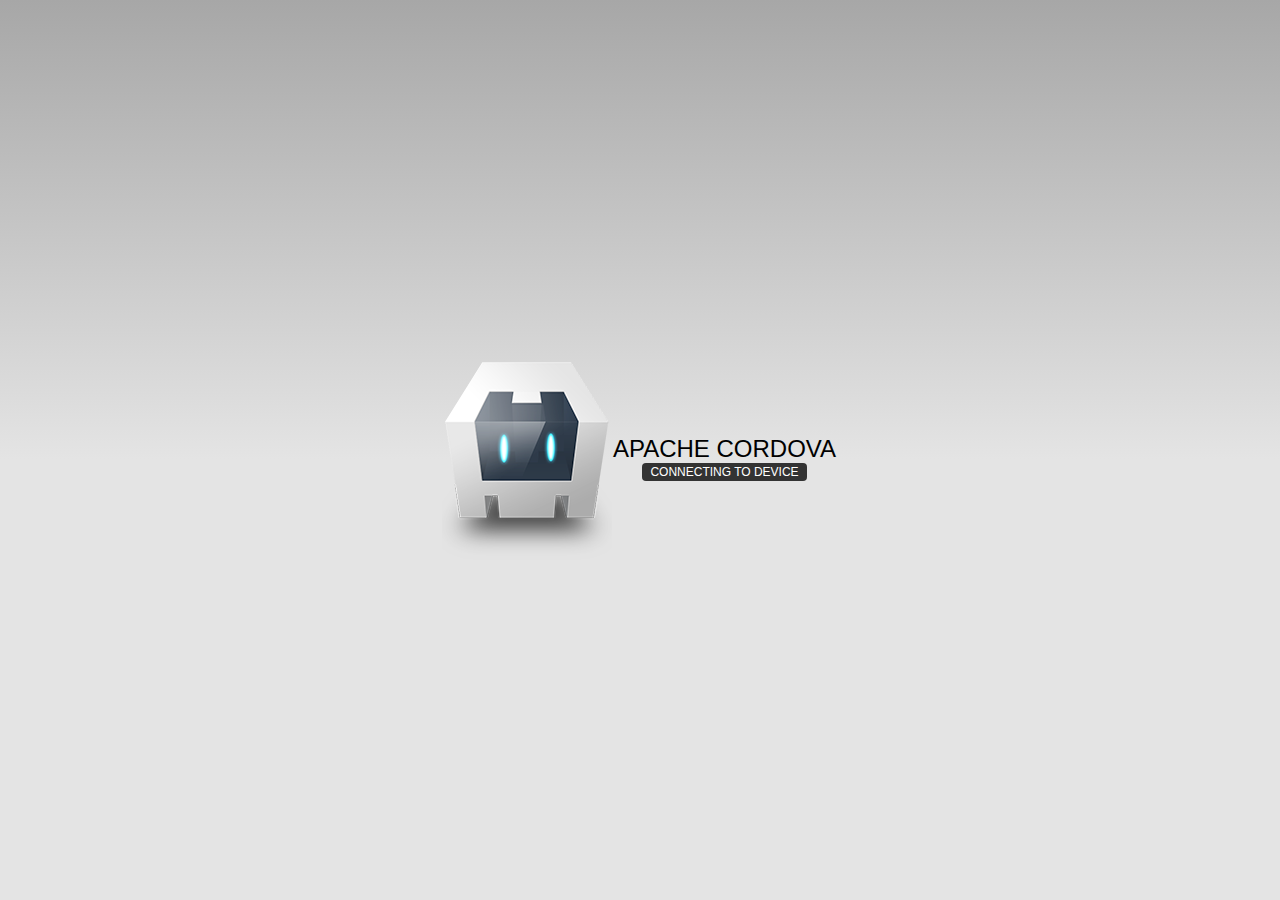
==== platforms/ios/www/index.html @ 734d9841 "first" ====
<!DOCTYPE html>
<!--
    Licensed to the Apache Software Foundation (ASF) under one
    or more contributor license agreements.  See the NOTICE file
    distributed with this work for additional information
    regarding copyright ownership.  The ASF licenses this file
    to you under the Apache License, Version 2.0 (the
    "License"); you may not use this file except in compliance
    with the License.  You may obtain a copy of the License at

    http://www.apache.org/licenses/LICENSE-2.0

    Unless required by applicable law or agreed to in writing,
    software distributed under the License is distributed on an
    "AS IS" BASIS, WITHOUT WARRANTIES OR CONDITIONS OF ANY
     KIND, either express or implied.  See the License for the
    specific language governing permissions and limitations
    under the License.
-->
<html>
    <head>
        <meta charset="utf-8" />
        <meta name="format-detection" content="telephone=no" />
        <meta name="msapplication-tap-highlight" content="no" />
        <!-- WARNING: for iOS 7, remove the width=device-width and height=device-height attributes. See https://issues.apache.org/jira/browse/CB-4323 -->
        <meta name="viewport" content="user-scalable=no, initial-scale=1, maximum-scale=1, minimum-scale=1, width=device-width, height=device-height, target-densitydpi=device-dpi" />
        <link rel="stylesheet" type="text/css" href="css/index.css" />
        <title>Hello World</title>
    </head>
    <body>
        <div class="app">
            <h1>Apache Cordova</h1>
            <div id="deviceready" class="blink">
                <p class="event listening">Connecting to Device</p>
                <p class="event received">Device is Ready</p>
            </div>
        </div>
        <script type="text/javascript" src="cordova.js"></script>
        <script type="text/javascript" src="js/index.js"></script>
    </body>
</html>
---- platforms/ios/www/css/index.css ----
/*
 * Licensed to the Apache Software Foundation (ASF) under one
 * or more contributor license agreements.  See the NOTICE file
 * distributed with this work for additional information
 * regarding copyright ownership.  The ASF licenses this file
 * to you under the Apache License, Version 2.0 (the
 * "License"); you may not use this file except in compliance
 * with the License.  You may obtain a copy of the License at
 *
 * http://www.apache.org/licenses/LICENSE-2.0
 *
 * Unless required by applicable law or agreed to in writing,
 * software distributed under the License is distributed on an
 * "AS IS" BASIS, WITHOUT WARRANTIES OR CONDITIONS OF ANY
 * KIND, either express or implied.  See the License for the
 * specific language governing permissions and limitations
 * under the License.
 */
* {
    -webkit-tap-highlight-color: rgba(0,0,0,0); /* make transparent link selection, adjust last value opacity 0 to 1.0 */
}

body {
    -webkit-touch-callout: none;                /* prevent callout to copy image, etc when tap to hold */
    -webkit-text-size-adjust: none;             /* prevent webkit from resizing text to fit */
    -webkit-user-select: none;                  /* prevent copy paste, to allow, change 'none' to 'text' */
    background-color:#E4E4E4;
    background-image:linear-gradient(top, #A7A7A7 0%, #E4E4E4 51%);
    background-image:-webkit-linear-gradient(top, #A7A7A7 0%, #E4E4E4 51%);
    background-image:-ms-linear-gradient(top, #A7A7A7 0%, #E4E4E4 51%);
    background-image:-webkit-gradient(
        linear,
        left top,
        left bottom,
        color-stop(0, #A7A7A7),
        color-stop(0.51, #E4E4E4)
    );
    background-attachment:fixed;
    font-family:'HelveticaNeue-Light', 'HelveticaNeue', Helvetica, Arial, sans-serif;
    font-size:12px;
    height:100%;
    margin:0px;
    padding:0px;
    text-transform:uppercase;
    width:100%;
}

/* Portrait layout (default) */
.app {
    background:url(../img/logo.png) no-repeat center top; /* 170px x 200px */
    position:absolute;             /* position in the center of the screen */
    left:50%;
    top:50%;
    height:50px;                   /* text area height */
    width:225px;                   /* text area width */
    text-align:center;
    padding:180px 0px 0px 0px;     /* image height is 200px (bottom 20px are overlapped with text) */
    margin:-115px 0px 0px -112px;  /* offset vertical: half of image height and text area height */
                                   /* offset horizontal: half of text area width */
}

/* Landscape layout (with min-width) */
@media screen and (min-aspect-ratio: 1/1) and (min-width:400px) {
    .app {
        background-position:left center;
        padding:75px 0px 75px 170px;  /* padding-top + padding-bottom + text area = image height */
        margin:-90px 0px 0px -198px;  /* offset vertical: half of image height */
                                      /* offset horizontal: half of image width and text area width */
    }
}

h1 {
    font-size:24px;
    font-weight:normal;
    margin:0px;
    overflow:visible;
    padding:0px;
    text-align:center;
}

.event {
    border-radius:4px;
    -webkit-border-radius:4px;
    color:#FFFFFF;
    font-size:12px;
    margin:0px 30px;
    padding:2px 0px;
}

.event.listening {
    background-color:#333333;
    display:block;
}

.event.received {
    background-color:#4B946A;
    display:none;
}

@keyframes fade {
    from { opacity: 1.0; }
    50% { opacity: 0.4; }
    to { opacity: 1.0; }
}
 
@-webkit-keyframes fade {
    from { opacity: 1.0; }
    50% { opacity: 0.4; }
    to { opacity: 1.0; }
}
 
.blink {
    animation:fade 3000ms infinite;
    -webkit-animation:fade 3000ms infinite;
}
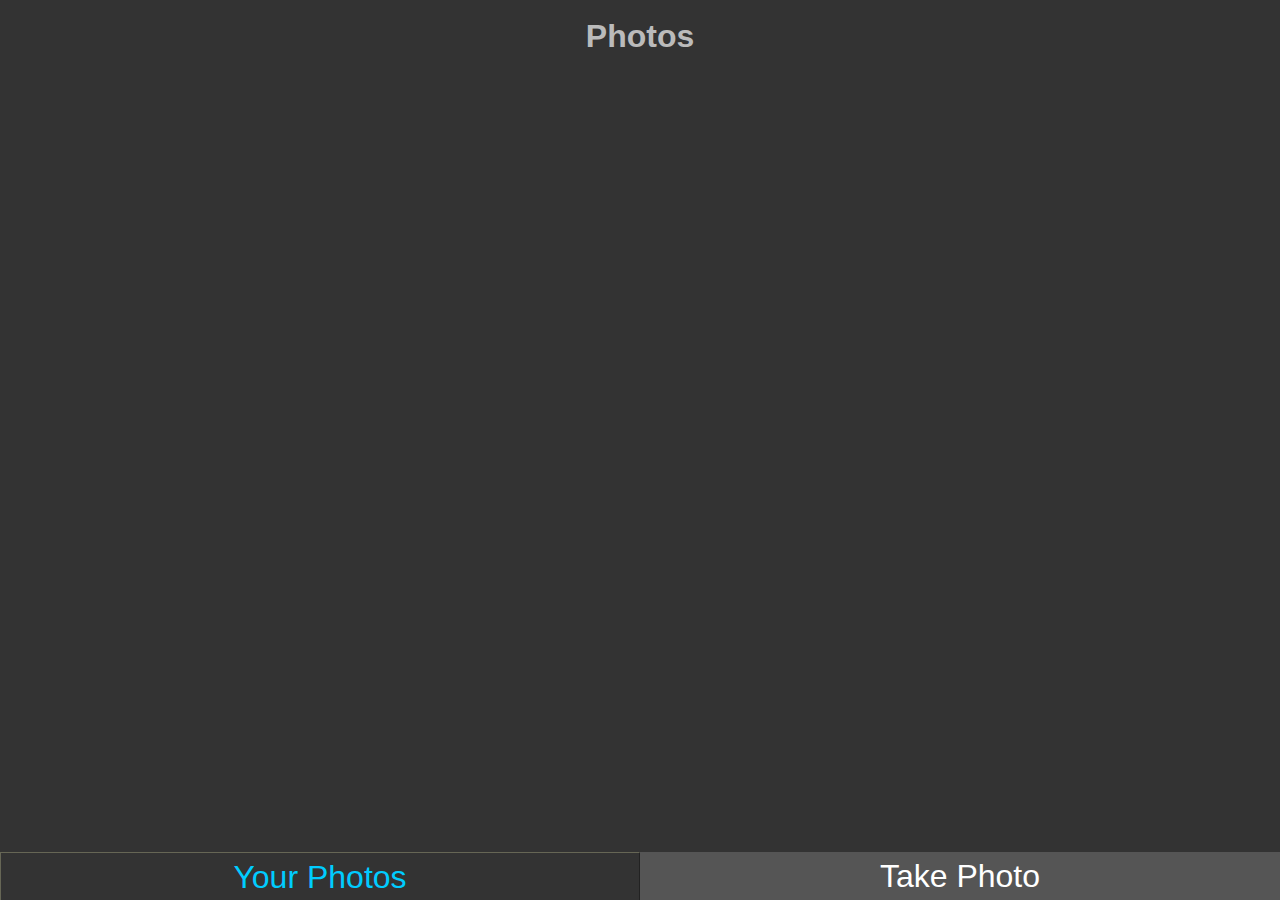
==== commit 9b690a2b: "big updates" ====
--- a/platforms/ios/www/index.html
+++ b/platforms/ios/www/index.html
@@ -1,41 +1,94 @@
 <!DOCTYPE html>
+<html lang="">
+<head>
+    <meta charset="UTF-8">
+    <meta name="viewport" content="width=device-width, initial-scale=1.0">
+    <script type="text/javascript" src="cordova.js"></script>
+    <script type="text/javascript" src="js/hammer.js"></script>
+    <script type="text/javascript" src="js/app.js"></script>
+    <script type="text/javascript" src="js/jquery-2.1.3.js"></script>
+    <link rel="stylesheet" href="css/main.css">
+</head>
+
+<body>
+   
+
+    
+ <div class="wrapper"> 
+     
+    <div data-role="page" id="takePhotoScreen" class="hidden">
+  <div data-role="content">
+    <h1>Camera Page</h1>
+      <div id ="canvasArea">
+      <canvas width="720" height="480" id="canvasID"></canvas>
+      
+      </div>
+    
+     <div class ="forms">
+           <div class="formBox">
+          <form>
+                <input type="text" id="topText" value="" placeholder="caption for image" class=""/>
+                <input type="radio" class = "radio" name="top" value = "top">Top
+                <input type="radio" class = "radio" name="top" value = "top">Bottom
+                <input type="button" id="changeText" value="Set Text" class="delButton"/>
+          </form>
+				
+      </div>
+			
 <!--
-    Licensed to the Apache Software Foundation (ASF) under one
-    or more contributor license agreements.  See the NOTICE file
-    distributed with this work for additional information
-    regarding copyright ownership.  The ASF licenses this file
-    to you under the Apache License, Version 2.0 (the
-    "License"); you may not use this file except in compliance
-    with the License.  You may obtain a copy of the License at
+      <div class="saveButton">
+				<input type="button" class="delButton" value="SAVE" />
+				
+      </div>
+-->
+      
+      
+      </div>
+       <div class="saveButton">
+				<input type="button" id = "saveButton" class="delButton" value="SAVE" />
+				
+      </div>
+      
+  </div>
+        
+        
+</div>
+    
+<div data-role="page" id="gridScreen" class="active">
+  <div data-role="content">
+    <h1>Photos</h1>
+      
+    <ul id="gridList">
+      
+    </ul>
+   
+      
+    </div>
+    
+  </div>
+</div>
 
-    http://www.apache.org/licenses/LICENSE-2.0
+    
+<div data-role="overlay">&nbsp;</div>
+	
+	<!-- modal for popup image -->
+	<div data-role="modal" id="fullImage">
+		<h2>Click anywhere on overlay to exit</h2>
+		<img id="bigImage" class="bigImage"></img>
 
-    Unless required by applicable law or agreed to in writing,
-    software distributed under the License is distributed on an
-    "AS IS" BASIS, WITHOUT WARRANTIES OR CONDITIONS OF ANY
-     KIND, either express or implied.  See the License for the
-    specific language governing permissions and limitations
-    under the License.
--->
-<html>
-    <head>
-        <meta charset="utf-8" />
-        <meta name="format-detection" content="telephone=no" />
-        <meta name="msapplication-tap-highlight" content="no" />
-        <!-- WARNING: for iOS 7, remove the width=device-width and height=device-height attributes. See https://issues.apache.org/jira/browse/CB-4323 -->
-        <meta name="viewport" content="user-scalable=no, initial-scale=1, maximum-scale=1, minimum-scale=1, width=device-width, height=device-height, target-densitydpi=device-dpi" />
-        <link rel="stylesheet" type="text/css" href="css/index.css" />
-        <title>Hello World</title>
-    </head>
-    <body>
-        <div class="app">
-            <h1>Apache Cordova</h1>
-            <div id="deviceready" class="blink">
-                <p class="event listening">Connecting to Device</p>
-                <p class="event received">Device is Ready</p>
-            </div>
-        </div>
-        <script type="text/javascript" src="cordova.js"></script>
-        <script type="text/javascript" src="js/index.js"></script>
-    </body>
+	</div>
+    
+    
+<!--    navigation tabs    -->
+    <nav>
+<ul class="tabs">
+    <li class="tab" id="navGridId"><a href="#gridScreen" data-role="pagelink" id="gridPageLink" class="activetab">Your Photos</a></li>
+    <li class="tab" id="navCamId"><a href="#camScreen" data-role="pagelink" id="camPageLink" class="">Take Photo</a></li>
+    
+</ul>
+    </nav>
+    
+
+    
+</body>
 </html>
--- a/platforms/ios/www/css/main.css
+++ b/platforms/ios/www/css/main.css
@@ -0,0 +1,242 @@
+*{
+	padding:0;
+	margin:0;	
+}
+html{
+	width:100%;
+	height:100%;
+/*  overflow:hidden;*/
+    overflow: scroll;
+  background-color:#333;
+  font-family: Calibri, Arial, Helvetica, sans-serif;
+}
+h1, h2, h3, p{
+	padding:0.2rem 2rem;
+    
+}
+h1, h2 {
+    text-align: center;
+}
+
+.wrapper {
+    min-height: 100%;
+    margin: 0 auto -3rem;
+}
+
+.thumbPic{
+    display: block;
+}
+/*
+.delButton{
+    display: inline;
+       left: 50%;
+    
+
+}
+*/
+
+.delButton {
+     display: inline;
+	-moz-box-shadow: 3px 3px 0px 0px #899599;
+	-webkit-box-shadow: 3px 3px 0px 0px #899599;
+	box-shadow: 3px 3px 0px 0px #899599;
+	background:-webkit-gradient(linear, left top, left bottom, color-stop(0.05, #ededed), color-stop(1, #bab1ba));
+	background:-moz-linear-gradient(top, #ededed 5%, #bab1ba 100%);
+	background:-webkit-linear-gradient(top, #ededed 5%, #bab1ba 100%);
+	background:-o-linear-gradient(top, #ededed 5%, #bab1ba 100%);
+	background:-ms-linear-gradient(top, #ededed 5%, #bab1ba 100%);
+	background:linear-gradient(to bottom, #ededed 5%, #bab1ba 100%);
+	filter:progid:DXImageTransform.Microsoft.gradient(startColorstr='#ededed', endColorstr='#bab1ba',GradientType=0);
+	background-color:#ededed;
+	-moz-border-radius:15px;
+	-webkit-border-radius:15px;
+	border-radius:15px;
+	border:1px solid #d6bcd6;
+	display:inline-block;
+	cursor:pointer;
+	color:#3a8a9e;
+	font-family:arial;
+	font-size:14px;
+	padding:2px 68px;
+	text-decoration:none;
+	text-shadow:0px 1px 0px #e1e2ed;
+}
+
+/*this is their part, might change*/
+#canvasArea{
+    padding-left: 5%;
+    width: 60%;
+    float: left;
+    
+}
+input {
+    width: 100%;
+    
+}
+
+.saveButton {
+   
+    width: 20%;
+    float: right;
+}
+
+.radio{
+    vertical-align: middle;
+}
+
+.forms {
+   
+  margin-left: 80%;
+   
+}
+
+.formBox {
+  
+}
+
+#gridList {
+    margin: 0 auto;
+}
+
+
+#gridList li {
+    float: left;
+    list-style-type: none;
+    padding: 2rem;
+}
+
+.bigImage{
+    display: block;
+    margin: 0 auto;
+}
+
+.formBox {
+    float: left;
+    display: block;
+}
+/********************************
+        TABS
+********************************/
+
+nav{
+/*  height:3rem;*/
+    height:3rem;
+    width:100%;
+    min-height: 0%;
+    position: fixed;
+    bottom: 0;
+    
+  
+   
+}
+ul.tabs{
+	width:100%;
+	/*margin-bottom:30px;*/
+}
+.tabs li.tab{
+	background-color:#444;
+	float:left; 
+	height:3.1rem;
+	display:inline-block;
+	width:50%;
+}
+.tabs li.tab a{
+	display: block;
+	padding: 0.5rem 2rem;
+	font-size: 2rem;
+	line-height: 2rem;
+	height: 2rem;
+	color: #fff;
+	text-decoration: none;
+	border: none;
+	background-color: #555;
+	text-align: center;
+}
+.tabs li.tab a.activetab{
+  background-color:#333;
+  color: #0cf;
+	border-top:1px solid #665;
+	border-right:1px solid #222;
+	border-left:1px solid #665;
+
+  position:relative;
+  z-index:30;
+}
+
+/********************************
+        PAGES
+********************************/
+
+[data-role="page"]{
+
+margin: 0 auto;
+/*  top: 3rem; */
+/*  bottom: 3rem;*/
+  color: #bbb;	
+  margin-top: -1px;
+  left: 100%;
+  right: -10px;
+/*
+  transition: left 0.5s linear,
+              right 0.5s linear;
+*/
+  z-index: 10;
+
+
+}
+[data-role=page].active{ 
+  left: 0;
+  right: 0;
+  z-index: 5;
+  background-color:#333;
+
+}
+[data-role=page].show{
+  display:block;
+}
+[data-role=page].hidden{
+  display:none;
+}
+
+
+[data-role="content"]{
+  padding-top: 1.0rem;
+    width: 100%;
+}
+[data-role="content"] p:last-child{
+	padding-bottom:4rem;
+}
+
+
+/********************************
+        MODAL / OVERLAY
+********************************/
+
+[data-role=modal]{
+  display:none;
+  position:fixed;
+  top:20%;
+  left:8%;
+  width: 80%;
+  z-index:15;
+  max-height:80%;
+  padding:5vh;
+  border:1px solid #333;
+  min-height:10%;
+  color:#fff;
+  background-color:#667;
+  box-shadow:1px 1px 2px rgb(0,0,0);
+    
+}
+
+[data-role=overlay]{
+  display: none;
+  position:fixed;
+  top:0;
+  left:0;
+  z-index:10;
+  height:100%;
+  width:100%;
+  background-color: rgba(0,0,0,0.82);
+}
+
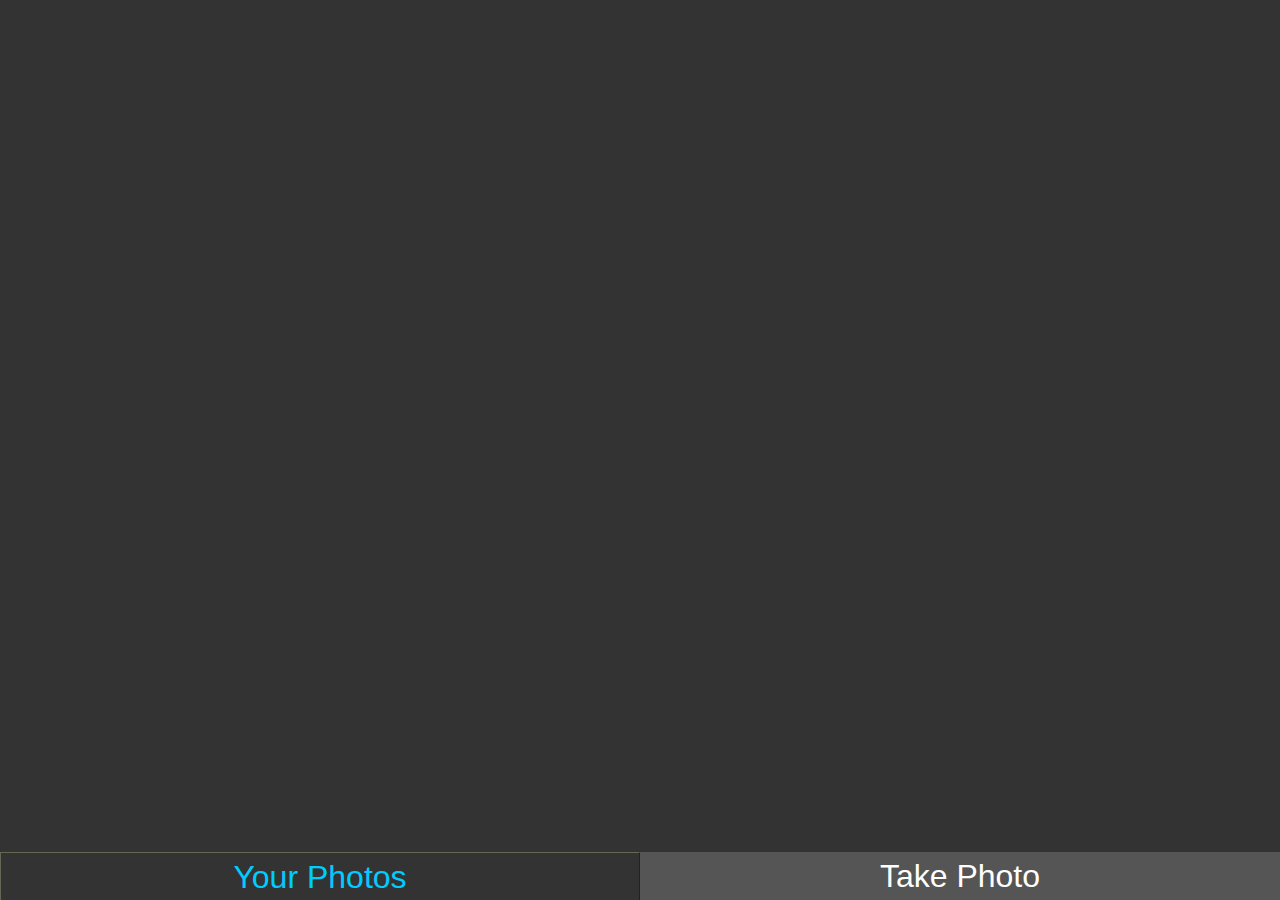
==== commit a8590d46: "working" ====
--- a/platforms/ios/www/index.html
+++ b/platforms/ios/www/index.html
@@ -20,40 +20,32 @@
   <div data-role="content">
     <h1>Camera Page</h1>
       <div id ="canvasArea">
-      <canvas width="720" height="480" id="canvasID"></canvas>
+      <canvas width="720" height="400" id="canvasID"></canvas>
       
       </div>
     
      <div class ="forms">
-           <div class="formBox">
-          <form>
-                <input type="text" id="topText" value="" placeholder="caption for image" class=""/>
-                <input type="radio" class = "radio" name="top" value = "top">Top
-                <input type="radio" class = "radio" name="top" value = "top">Bottom
+<!--           <div class="formBox">-->
+          <form id = "captionForm">
+                <input type="text" id="textbox" value="" placeholder="caption for image" maxlength="30" class=""/>
+                Top<input type="radio" id="topRadio" class = "radio" name="top" value = "top">
+                Bottom<input type="radio" id="bottomRadio" class = "radio" name="top" value = "top">
                 <input type="button" id="changeText" value="Set Text" class="delButton"/>
+            <input type="button" id = "saveButton" class="delButton" value="SAVE" />
+
           </form>
-				
+<!--			 </div>-->
+       
       </div>
-			
-<!--
-      <div class="saveButton">
-				<input type="button" class="delButton" value="SAVE" />
-				
-      </div>
--->
-      
-      
-      </div>
-       <div class="saveButton">
-				<input type="button" id = "saveButton" class="delButton" value="SAVE" />
-				
-      </div>
+
+    
       
   </div>
-        
-        
+              
 </div>
     
+     
+     
 <div data-role="page" id="gridScreen" class="active">
   <div data-role="content">
     <h1>Photos</h1>
@@ -66,20 +58,34 @@
     </div>
     
   </div>
-</div>
-
+     
+  
+<!--
+        <nav>
+<ul class="tabs">
+    <li class="tab" id="navGridId"><a href="#gridScreen" data-role="pagelink" id="gridPageLink" class="activetab">Your Photos</a></li>
+    <li class="tab" id="navCamId"><a href="#camScreen" data-role="pagelink" id="camPageLink" class="">Take Photo</a></li>
     
-<div data-role="overlay">&nbsp;</div>
+</ul>
+    </nav>
+-->
+      
+    
+<!--</div>   old spot for wrapper to end--> 
+     
+     
+     <div data-role="overlay">&nbsp;</div>
 	
 	<!-- modal for popup image -->
 	<div data-role="modal" id="fullImage">
-		<h2>Click anywhere on overlay to exit</h2>
+		<h2>Tap anywhere on the overlay to exit</h2>
 		<img id="bigImage" class="bigImage"></img>
 
-	</div>
+</div>
     
-    
+    </div>
 <!--    navigation tabs    -->
+
     <nav>
 <ul class="tabs">
     <li class="tab" id="navGridId"><a href="#gridScreen" data-role="pagelink" id="gridPageLink" class="activetab">Your Photos</a></li>
@@ -88,6 +94,10 @@
 </ul>
     </nav>
     
+<!--</div>-->
+
+ 
+    
 
     
 </body>
--- a/platforms/ios/www/css/main.css
+++ b/platforms/ios/www/css/main.css
@@ -10,6 +10,10 @@
   background-color:#333;
   font-family: Calibri, Arial, Helvetica, sans-serif;
 }
+
+body{
+    height: 100%;
+}
 h1, h2, h3, p{
 	padding:0.2rem 2rem;
     
@@ -19,8 +23,10 @@
 }
 
 .wrapper {
-    min-height: 100%;
-    margin: 0 auto -3rem;
+/*    min-height: 100%;*/
+/*    margin: 0 auto -3rem;*/
+    margin: 0 auto;
+    max-height: 90%;
 }
 
 .thumbPic{
@@ -34,6 +40,219 @@
 
 }
 */
+
+
+
+/*this is their part, might change*/
+#canvasArea{
+    padding-left: 2%;
+    width: 60%;
+    float: left;
+    
+}
+input {
+    width: 100%;
+    
+}
+
+.saveButton {
+   
+    width: 20%;
+    float: right;
+}
+
+.radio{
+    vertical-align: middle;
+}
+
+.forms {
+   
+  margin-left: 76%;
+   
+}
+
+/*
+.formBox {
+  
+}
+*/
+
+#gridList {
+    margin: 0 auto;
+}
+
+
+#gridList li {
+    float: left;
+    list-style-type: none;
+    padding: 2rem;
+}
+
+.bigImage{
+    display: block;
+    margin: 0 auto;
+}
+
+/*
+.formBox {
+    float: left;
+    display: block;
+}
+*/
+
+
+#textbox {
+    height: 30px;
+}
+
+input {
+    margin-bottom: 50px;
+}
+
+.wrapper{
+    overflow: scroll;
+/*    max-height: 90%;*/
+}
+
+#gridScreen {
+    margin: 0 auto -3rem;
+    max-height: 50%;
+}
+
+/********************************
+        TABS
+********************************/
+nav, .push{
+    height: 3rem;
+}
+
+
+nav{
+/*  height:3rem;*/
+/*    height:3rem;*/
+    width:100%;
+   
+    position: fixed;
+/*    position: static;*/
+    bottom: 0;
+    display: block;
+    
+  
+   
+}
+ul.tabs{
+	width:100%;
+/*    float: left;*/
+	/*margin-bottom:30px;*/
+}
+.tabs li.tab{
+	background-color:#444;
+	float:left; 
+	height:3.1rem;
+	display:inline-block;
+	width:50%;
+}
+.tabs li.tab a{
+	display: block;
+	padding: 0.5rem 2rem;
+	font-size: 2rem;
+	line-height: 2rem;
+	height: 2rem;
+	color: #fff;
+	text-decoration: none;
+	border: none;
+	background-color: #555;
+	text-align: center;
+}
+.tabs li.tab a.activetab{
+  background-color:#333;
+  color: #0cf;
+	border-top:1px solid #665;
+	border-right:1px solid #222;
+	border-left:1px solid #665;
+
+  position:relative;
+  z-index:30;
+}
+
+
+/********************************
+        PAGES
+********************************/
+
+[data-role="page"]{
+
+margin: 0 auto;
+/*  top: 3rem; */
+/*  bottom: 3rem;*/
+  color: #bbb;	
+  margin-top: -1px;
+  left: 100%;
+  right: -10px;
+/*
+  transition: left 0.5s linear,
+              right 0.5s linear;
+*/
+  z-index: 10;
+
+
+}
+[data-role=page].active{ 
+  left: 0;
+  right: 0;
+  z-index: 5;
+  background-color:#333;
+
+}
+[data-role=page].show{
+  display:block;
+}
+[data-role=page].hidden{
+  display:none;
+}
+
+
+[data-role="content"]{
+  padding-top: 1.0rem;
+    width: 100%;
+}
+[data-role="content"] p:last-child{
+	padding-bottom:4rem;
+}
+
+
+/********************************
+        MODAL / OVERLAY
+********************************/
+
+[data-role=modal]{
+  display:none;
+  position:fixed;
+  top:20%;
+  left:8%;
+  width: 80%;
+  z-index:15;
+  max-height:80%;
+  padding:5vh;
+  border:1px solid #333;
+  min-height:10%;
+  color:#fff;
+  background-color:#667;
+  box-shadow:1px 1px 2px rgb(0,0,0);
+    
+}
+
+[data-role=overlay]{
+  display: none;
+  position:fixed;
+  top:0;
+  left:0;
+  z-index:10;
+  height:100%;
+  width:100%;
+  background-color: rgba(0,0,0,0.82);
+}
+
 
 .delButton {
      display: inline;
@@ -62,181 +281,3 @@
 	text-shadow:0px 1px 0px #e1e2ed;
 }
 
-/*this is their part, might change*/
-#canvasArea{
-    padding-left: 5%;
-    width: 60%;
-    float: left;
-    
-}
-input {
-    width: 100%;
-    
-}
-
-.saveButton {
-   
-    width: 20%;
-    float: right;
-}
-
-.radio{
-    vertical-align: middle;
-}
-
-.forms {
-   
-  margin-left: 80%;
-   
-}
-
-.formBox {
-  
-}
-
-#gridList {
-    margin: 0 auto;
-}
-
-
-#gridList li {
-    float: left;
-    list-style-type: none;
-    padding: 2rem;
-}
-
-.bigImage{
-    display: block;
-    margin: 0 auto;
-}
-
-.formBox {
-    float: left;
-    display: block;
-}
-/********************************
-        TABS
-********************************/
-
-nav{
-/*  height:3rem;*/
-    height:3rem;
-    width:100%;
-    min-height: 0%;
-    position: fixed;
-    bottom: 0;
-    
-  
-   
-}
-ul.tabs{
-	width:100%;
-	/*margin-bottom:30px;*/
-}
-.tabs li.tab{
-	background-color:#444;
-	float:left; 
-	height:3.1rem;
-	display:inline-block;
-	width:50%;
-}
-.tabs li.tab a{
-	display: block;
-	padding: 0.5rem 2rem;
-	font-size: 2rem;
-	line-height: 2rem;
-	height: 2rem;
-	color: #fff;
-	text-decoration: none;
-	border: none;
-	background-color: #555;
-	text-align: center;
-}
-.tabs li.tab a.activetab{
-  background-color:#333;
-  color: #0cf;
-	border-top:1px solid #665;
-	border-right:1px solid #222;
-	border-left:1px solid #665;
-
-  position:relative;
-  z-index:30;
-}
-
-/********************************
-        PAGES
-********************************/
-
-[data-role="page"]{
-
-margin: 0 auto;
-/*  top: 3rem; */
-/*  bottom: 3rem;*/
-  color: #bbb;	
-  margin-top: -1px;
-  left: 100%;
-  right: -10px;
-/*
-  transition: left 0.5s linear,
-              right 0.5s linear;
-*/
-  z-index: 10;
-
-
-}
-[data-role=page].active{ 
-  left: 0;
-  right: 0;
-  z-index: 5;
-  background-color:#333;
-
-}
-[data-role=page].show{
-  display:block;
-}
-[data-role=page].hidden{
-  display:none;
-}
-
-
-[data-role="content"]{
-  padding-top: 1.0rem;
-    width: 100%;
-}
-[data-role="content"] p:last-child{
-	padding-bottom:4rem;
-}
-
-
-/********************************
-        MODAL / OVERLAY
-********************************/
-
-[data-role=modal]{
-  display:none;
-  position:fixed;
-  top:20%;
-  left:8%;
-  width: 80%;
-  z-index:15;
-  max-height:80%;
-  padding:5vh;
-  border:1px solid #333;
-  min-height:10%;
-  color:#fff;
-  background-color:#667;
-  box-shadow:1px 1px 2px rgb(0,0,0);
-    
-}
-
-[data-role=overlay]{
-  display: none;
-  position:fixed;
-  top:0;
-  left:0;
-  z-index:10;
-  height:100%;
-  width:100%;
-  background-color: rgba(0,0,0,0.82);
-}
-
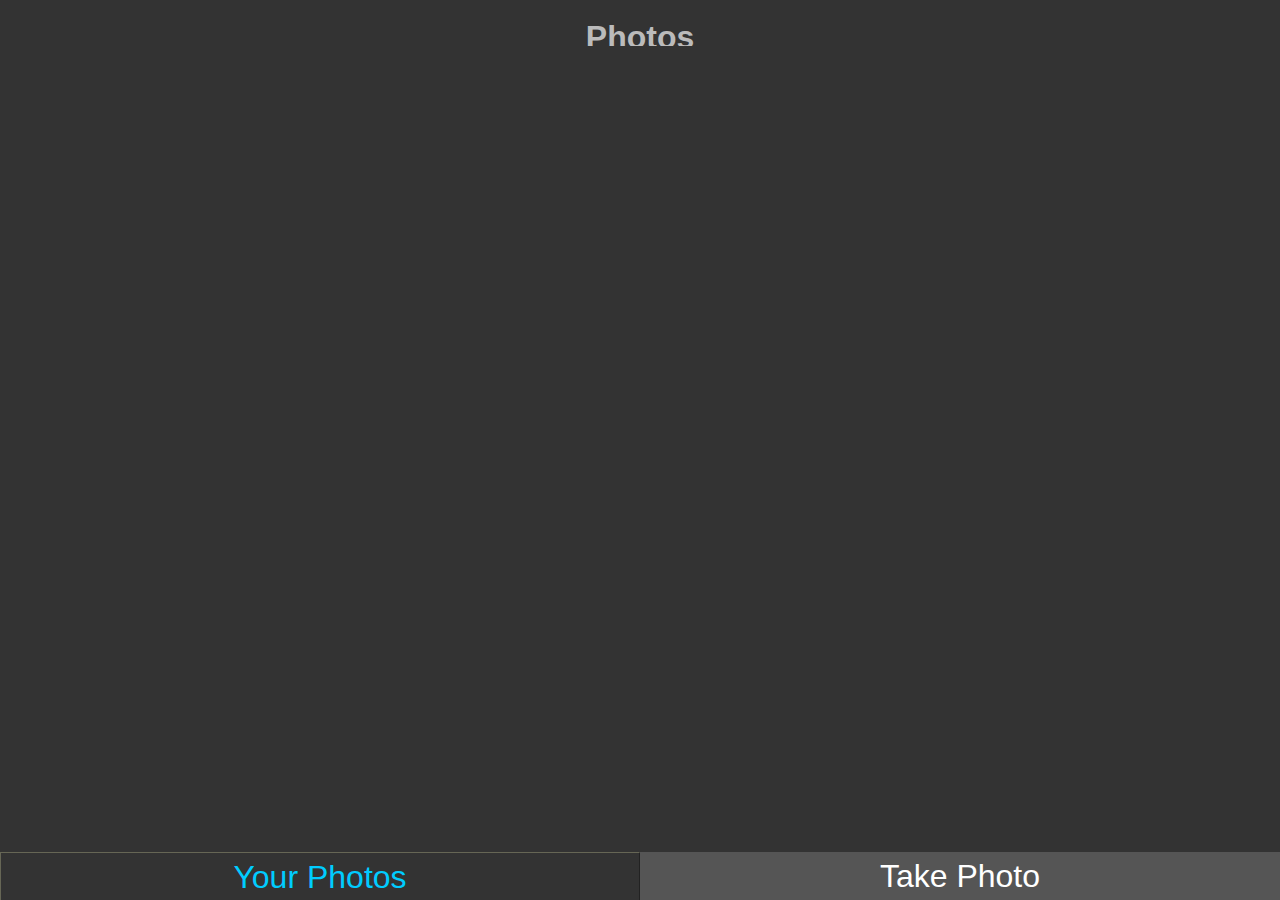
==== commit 9853fcbf: "updates" ====
--- a/platforms/ios/www/index.html
+++ b/platforms/ios/www/index.html
@@ -4,9 +4,9 @@
     <meta charset="UTF-8">
     <meta name="viewport" content="width=device-width, initial-scale=1.0">
     <script type="text/javascript" src="cordova.js"></script>
-    <script type="text/javascript" src="js/hammer.js"></script>
+    <script type="text/javascript" src="js/hammer.min.js"></script>
     <script type="text/javascript" src="js/app.js"></script>
-    <script type="text/javascript" src="js/jquery-2.1.3.js"></script>
+    <script type="text/javascript" src="js/jquery-2.1.3.min.js"></script>
     <link rel="stylesheet" href="css/main.css">
 </head>
 
@@ -19,13 +19,14 @@
     <div data-role="page" id="takePhotoScreen" class="hidden">
   <div data-role="content">
     <h1>Camera Page</h1>
+      <h2>hask0023 - bake0255 - lemi0127</h2>
       <div id ="canvasArea">
       <canvas width="720" height="400" id="canvasID"></canvas>
       
       </div>
     
      <div class ="forms">
-<!--           <div class="formBox">-->
+
           <form id = "captionForm">
                 <input type="text" id="textbox" value="" placeholder="caption for image" maxlength="30" class=""/>
                 Top<input type="radio" id="topRadio" class = "radio" name="top" value = "top">
@@ -34,7 +35,7 @@
             <input type="button" id = "saveButton" class="delButton" value="SAVE" />
 
           </form>
-<!--			 </div>-->
+
        
       </div>
 
@@ -49,6 +50,7 @@
 <div data-role="page" id="gridScreen" class="active">
   <div data-role="content">
     <h1>Photos</h1>
+    <h2>hask0023 - bake0255 - lemi0127</h2>  
       
     <ul id="gridList">
       
@@ -59,19 +61,6 @@
     
   </div>
      
-  
-<!--
-        <nav>
-<ul class="tabs">
-    <li class="tab" id="navGridId"><a href="#gridScreen" data-role="pagelink" id="gridPageLink" class="activetab">Your Photos</a></li>
-    <li class="tab" id="navCamId"><a href="#camScreen" data-role="pagelink" id="camPageLink" class="">Take Photo</a></li>
-    
-</ul>
-    </nav>
--->
-      
-    
-<!--</div>   old spot for wrapper to end--> 
      
      
      <div data-role="overlay">&nbsp;</div>
@@ -94,9 +83,6 @@
 </ul>
     </nav>
     
-<!--</div>-->
-
- 
     
 
     
--- a/platforms/ios/www/css/main.css
+++ b/platforms/ios/www/css/main.css
@@ -229,7 +229,7 @@
   display:none;
   position:fixed;
   top:20%;
-  left:8%;
+  left:6%;
   width: 80%;
   z-index:15;
   max-height:80%;
